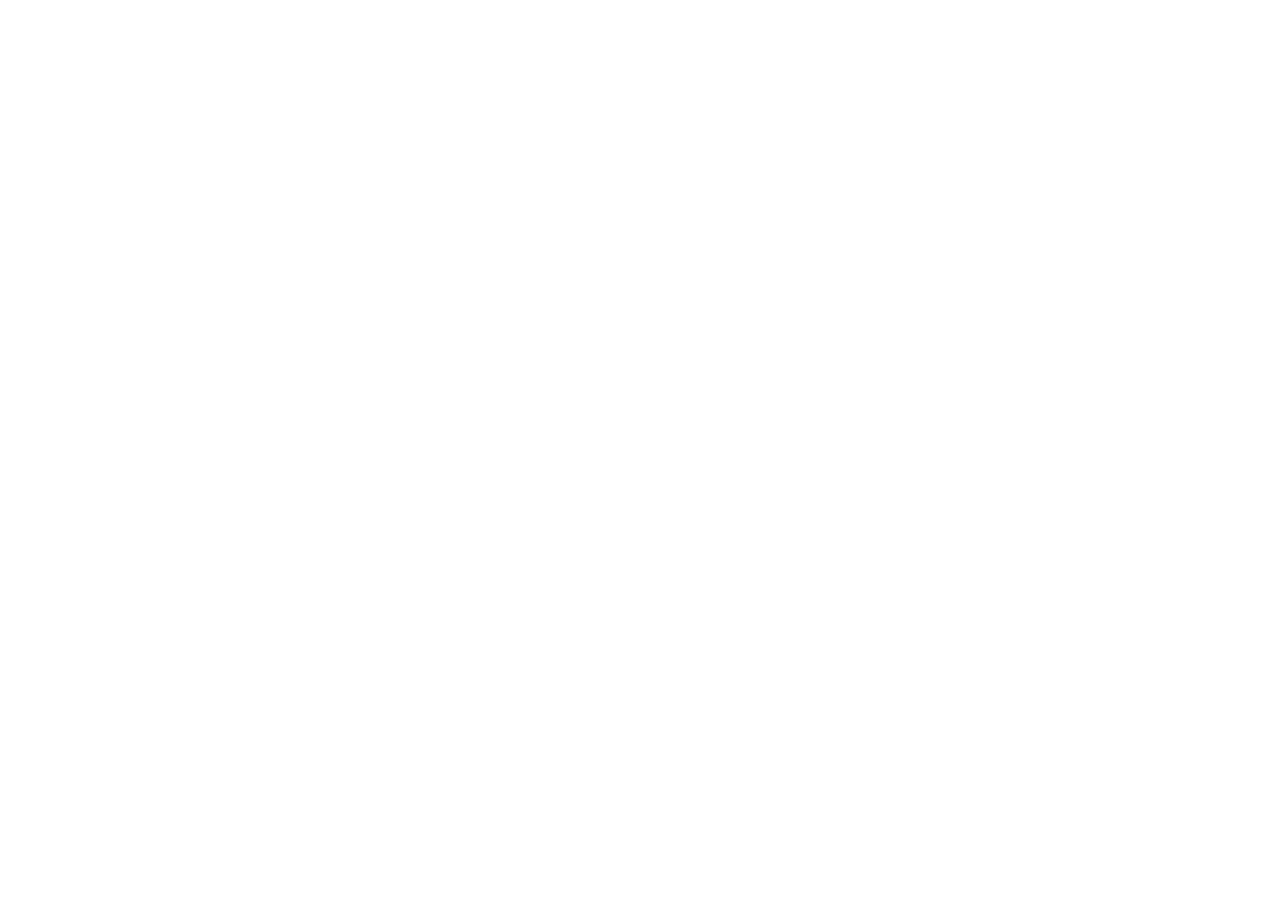
==== static/float-toy/index.html @ 6a14b7e1 "Add images, try to add float toy" ====
<!doctype html><html lang="en"><head><meta charset="utf-8"/><meta name="viewport" content="width=device-width,initial-scale=1"/><meta name="theme-color" content="#000000"/><meta name="description" content="Decimal Float Toy"/><link rel="apple-touch-icon" href="/logo192.png"/><link rel="manifest" href="/manifest.json"/><title>Decimal Float Toy</title><script defer="defer" src="/static/js/main.5540634e.js"></script><link href="/static/css/main.23e9d79c.css" rel="stylesheet"></head><body><noscript>You need to enable JavaScript to run this app.</noscript><div id="root"></div></body></html>
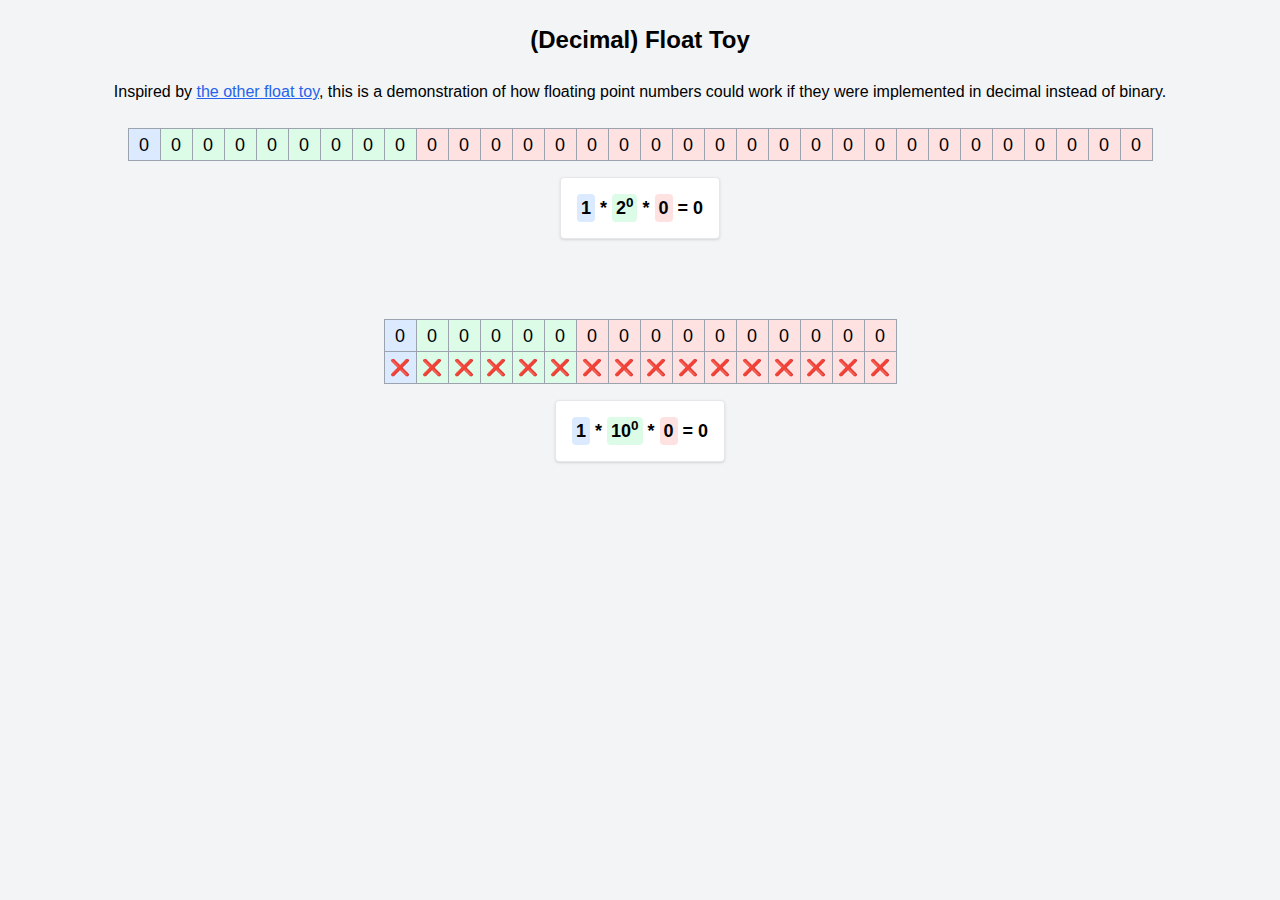
==== commit e79a1c7d: "Hopefully working hosted float toy?" ====
--- a/static/float-toy/index.html
+++ b/static/float-toy/index.html
@@ -1 +1,15 @@
-<!doctype html><html lang="en"><head><meta charset="utf-8"/><meta name="viewport" content="width=device-width,initial-scale=1"/><meta name="theme-color" content="#000000"/><meta name="description" content="Decimal Float Toy"/><link rel="apple-touch-icon" href="/logo192.png"/><link rel="manifest" href="/manifest.json"/><title>Decimal Float Toy</title><script defer="defer" src="/static/js/main.5540634e.js"></script><link href="/static/css/main.23e9d79c.css" rel="stylesheet"></head><body><noscript>You need to enable JavaScript to run this app.</noscript><div id="root"></div></body></html>+<!doctype html>
+<html lang="en">
+  <head>
+    <meta charset="UTF-8" />
+<!--    <link rel="icon" type="image/svg+xml" href="./vite.svg" />-->
+
+    <meta name="viewport" content="width=device-width, initial-scale=1.0" />
+    <title>Decimal Float Toy</title>
+    <script type="module" crossorigin src="assets/index-B9Z_N1Dc.js"></script>
+    <link rel="stylesheet" crossorigin href="assets/index-CPLKc3lS.css">
+  </head>
+  <body>
+    <div id="root"></div>
+  </body>
+</html>
--- a/static/float-toy/assets/index-CPLKc3lS.css
+++ b/static/float-toy/assets/index-CPLKc3lS.css
@@ -0,0 +1 @@
+*,:before,:after{box-sizing:border-box;border-width:0;border-style:solid;border-color:#e5e7eb}:before,:after{--tw-content: ""}html,:host{line-height:1.5;-webkit-text-size-adjust:100%;-moz-tab-size:4;-o-tab-size:4;tab-size:4;font-family:ui-sans-serif,system-ui,sans-serif,"Apple Color Emoji","Segoe UI Emoji",Segoe UI Symbol,"Noto Color Emoji";font-feature-settings:normal;font-variation-settings:normal;-webkit-tap-highlight-color:transparent}body{margin:0;line-height:inherit}hr{height:0;color:inherit;border-top-width:1px}abbr:where([title]){-webkit-text-decoration:underline dotted;text-decoration:underline dotted}h1,h2,h3,h4,h5,h6{font-size:inherit;font-weight:inherit}a{color:inherit;text-decoration:inherit}b,strong{font-weight:bolder}code,kbd,samp,pre{font-family:ui-monospace,SFMono-Regular,Menlo,Monaco,Consolas,Liberation Mono,Courier New,monospace;font-feature-settings:normal;font-variation-settings:normal;font-size:1em}small{font-size:80%}sub,sup{font-size:75%;line-height:0;position:relative;vertical-align:baseline}sub{bottom:-.25em}sup{top:-.5em}table{text-indent:0;border-color:inherit;border-collapse:collapse}button,input,optgroup,select,textarea{font-family:inherit;font-feature-settings:inherit;font-variation-settings:inherit;font-size:100%;font-weight:inherit;line-height:inherit;letter-spacing:inherit;color:inherit;margin:0;padding:0}button,select{text-transform:none}button,input:where([type=button]),input:where([type=reset]),input:where([type=submit]){-webkit-appearance:button;background-color:transparent;background-image:none}:-moz-focusring{outline:auto}:-moz-ui-invalid{box-shadow:none}progress{vertical-align:baseline}::-webkit-inner-spin-button,::-webkit-outer-spin-button{height:auto}[type=search]{-webkit-appearance:textfield;outline-offset:-2px}::-webkit-search-decoration{-webkit-appearance:none}::-webkit-file-upload-button{-webkit-appearance:button;font:inherit}summary{display:list-item}blockquote,dl,dd,h1,h2,h3,h4,h5,h6,hr,figure,p,pre{margin:0}fieldset{margin:0;padding:0}legend{padding:0}ol,ul,menu{list-style:none;margin:0;padding:0}dialog{padding:0}textarea{resize:vertical}input::-moz-placeholder,textarea::-moz-placeholder{opacity:1;color:#9ca3af}input::placeholder,textarea::placeholder{opacity:1;color:#9ca3af}button,[role=button]{cursor:pointer}:disabled{cursor:default}img,svg,video,canvas,audio,iframe,embed,object{display:block;vertical-align:middle}img,video{max-width:100%;height:auto}[hidden]{display:none}*,:before,:after{--tw-border-spacing-x: 0;--tw-border-spacing-y: 0;--tw-translate-x: 0;--tw-translate-y: 0;--tw-rotate: 0;--tw-skew-x: 0;--tw-skew-y: 0;--tw-scale-x: 1;--tw-scale-y: 1;--tw-pan-x: ;--tw-pan-y: ;--tw-pinch-zoom: ;--tw-scroll-snap-strictness: proximity;--tw-gradient-from-position: ;--tw-gradient-via-position: ;--tw-gradient-to-position: ;--tw-ordinal: ;--tw-slashed-zero: ;--tw-numeric-figure: ;--tw-numeric-spacing: ;--tw-numeric-fraction: ;--tw-ring-inset: ;--tw-ring-offset-width: 0px;--tw-ring-offset-color: #fff;--tw-ring-color: rgb(59 130 246 / .5);--tw-ring-offset-shadow: 0 0 #0000;--tw-ring-shadow: 0 0 #0000;--tw-shadow: 0 0 #0000;--tw-shadow-colored: 0 0 #0000;--tw-blur: ;--tw-brightness: ;--tw-contrast: ;--tw-grayscale: ;--tw-hue-rotate: ;--tw-invert: ;--tw-saturate: ;--tw-sepia: ;--tw-drop-shadow: ;--tw-backdrop-blur: ;--tw-backdrop-brightness: ;--tw-backdrop-contrast: ;--tw-backdrop-grayscale: ;--tw-backdrop-hue-rotate: ;--tw-backdrop-invert: ;--tw-backdrop-opacity: ;--tw-backdrop-saturate: ;--tw-backdrop-sepia: ;--tw-contain-size: ;--tw-contain-layout: ;--tw-contain-paint: ;--tw-contain-style: }::backdrop{--tw-border-spacing-x: 0;--tw-border-spacing-y: 0;--tw-translate-x: 0;--tw-translate-y: 0;--tw-rotate: 0;--tw-skew-x: 0;--tw-skew-y: 0;--tw-scale-x: 1;--tw-scale-y: 1;--tw-pan-x: ;--tw-pan-y: ;--tw-pinch-zoom: ;--tw-scroll-snap-strictness: proximity;--tw-gradient-from-position: ;--tw-gradient-via-position: ;--tw-gradient-to-position: ;--tw-ordinal: ;--tw-slashed-zero: ;--tw-numeric-figure: ;--tw-numeric-spacing: ;--tw-numeric-fraction: ;--tw-ring-inset: ;--tw-ring-offset-width: 0px;--tw-ring-offset-color: #fff;--tw-ring-color: rgb(59 130 246 / .5);--tw-ring-offset-shadow: 0 0 #0000;--tw-ring-shadow: 0 0 #0000;--tw-shadow: 0 0 #0000;--tw-shadow-colored: 0 0 #0000;--tw-blur: ;--tw-brightness: ;--tw-contrast: ;--tw-grayscale: ;--tw-hue-rotate: ;--tw-invert: ;--tw-saturate: ;--tw-sepia: ;--tw-drop-shadow: ;--tw-backdrop-blur: ;--tw-backdrop-brightness: ;--tw-backdrop-contrast: ;--tw-backdrop-grayscale: ;--tw-backdrop-hue-rotate: ;--tw-backdrop-invert: ;--tw-backdrop-opacity: ;--tw-backdrop-saturate: ;--tw-backdrop-sepia: ;--tw-contain-size: ;--tw-contain-layout: ;--tw-contain-paint: ;--tw-contain-style: }.mb-4{margin-bottom:1rem}.mb-6{margin-bottom:1.5rem}.mb-8{margin-bottom:2rem}.flex{display:flex}.table{display:table}.h-8{height:2rem}.min-h-screen{min-height:100vh}.w-8{width:2rem}.table-fixed{table-layout:fixed}.border-collapse{border-collapse:collapse}.cursor-default{cursor:default}.select-none{-webkit-user-select:none;-moz-user-select:none;user-select:none}.flex-col{flex-direction:column}.items-center{align-items:center}.rounded{border-radius:.25rem}.border{border-width:1px}.border-gray-400{--tw-border-opacity: 1;border-color:rgb(156 163 175 / var(--tw-border-opacity))}.bg-blue-100{--tw-bg-opacity: 1;background-color:rgb(219 234 254 / var(--tw-bg-opacity))}.bg-gray-100{--tw-bg-opacity: 1;background-color:rgb(243 244 246 / var(--tw-bg-opacity))}.bg-green-100{--tw-bg-opacity: 1;background-color:rgb(220 252 231 / var(--tw-bg-opacity))}.bg-red-100{--tw-bg-opacity: 1;background-color:rgb(254 226 226 / var(--tw-bg-opacity))}.bg-white{--tw-bg-opacity: 1;background-color:rgb(255 255 255 / var(--tw-bg-opacity))}.p-1{padding:.25rem}.p-4{padding:1rem}.p-6{padding:1.5rem}.text-center{text-align:center}.text-2xl{font-size:1.5rem;line-height:2rem}.text-lg{font-size:1.125rem;line-height:1.75rem}.font-bold{font-weight:700}.font-semibold{font-weight:600}.text-blue-600{--tw-text-opacity: 1;color:rgb(37 99 235 / var(--tw-text-opacity))}.underline{text-decoration-line:underline}.shadow{--tw-shadow: 0 1px 3px 0 rgb(0 0 0 / .1), 0 1px 2px -1px rgb(0 0 0 / .1);--tw-shadow-colored: 0 1px 3px 0 var(--tw-shadow-color), 0 1px 2px -1px var(--tw-shadow-color);box-shadow:var(--tw-ring-offset-shadow, 0 0 #0000),var(--tw-ring-shadow, 0 0 #0000),var(--tw-shadow)}body{margin:0;font-family:-apple-system,BlinkMacSystemFont,Segoe UI,Roboto,Oxygen,Ubuntu,Cantarell,Fira Sans,Droid Sans,Helvetica Neue,sans-serif;-webkit-font-smoothing:antialiased;-moz-osx-font-smoothing:grayscale}code{font-family:source-code-pro,Menlo,Monaco,Consolas,Courier New,monospace}.hover\:bg-blue-200:hover{--tw-bg-opacity: 1;background-color:rgb(191 219 254 / var(--tw-bg-opacity))}.hover\:bg-green-200:hover{--tw-bg-opacity: 1;background-color:rgb(187 247 208 / var(--tw-bg-opacity))}.hover\:bg-red-200:hover{--tw-bg-opacity: 1;background-color:rgb(254 202 202 / var(--tw-bg-opacity))}.hover\:text-blue-800:hover{--tw-text-opacity: 1;color:rgb(30 64 175 / var(--tw-text-opacity))}
